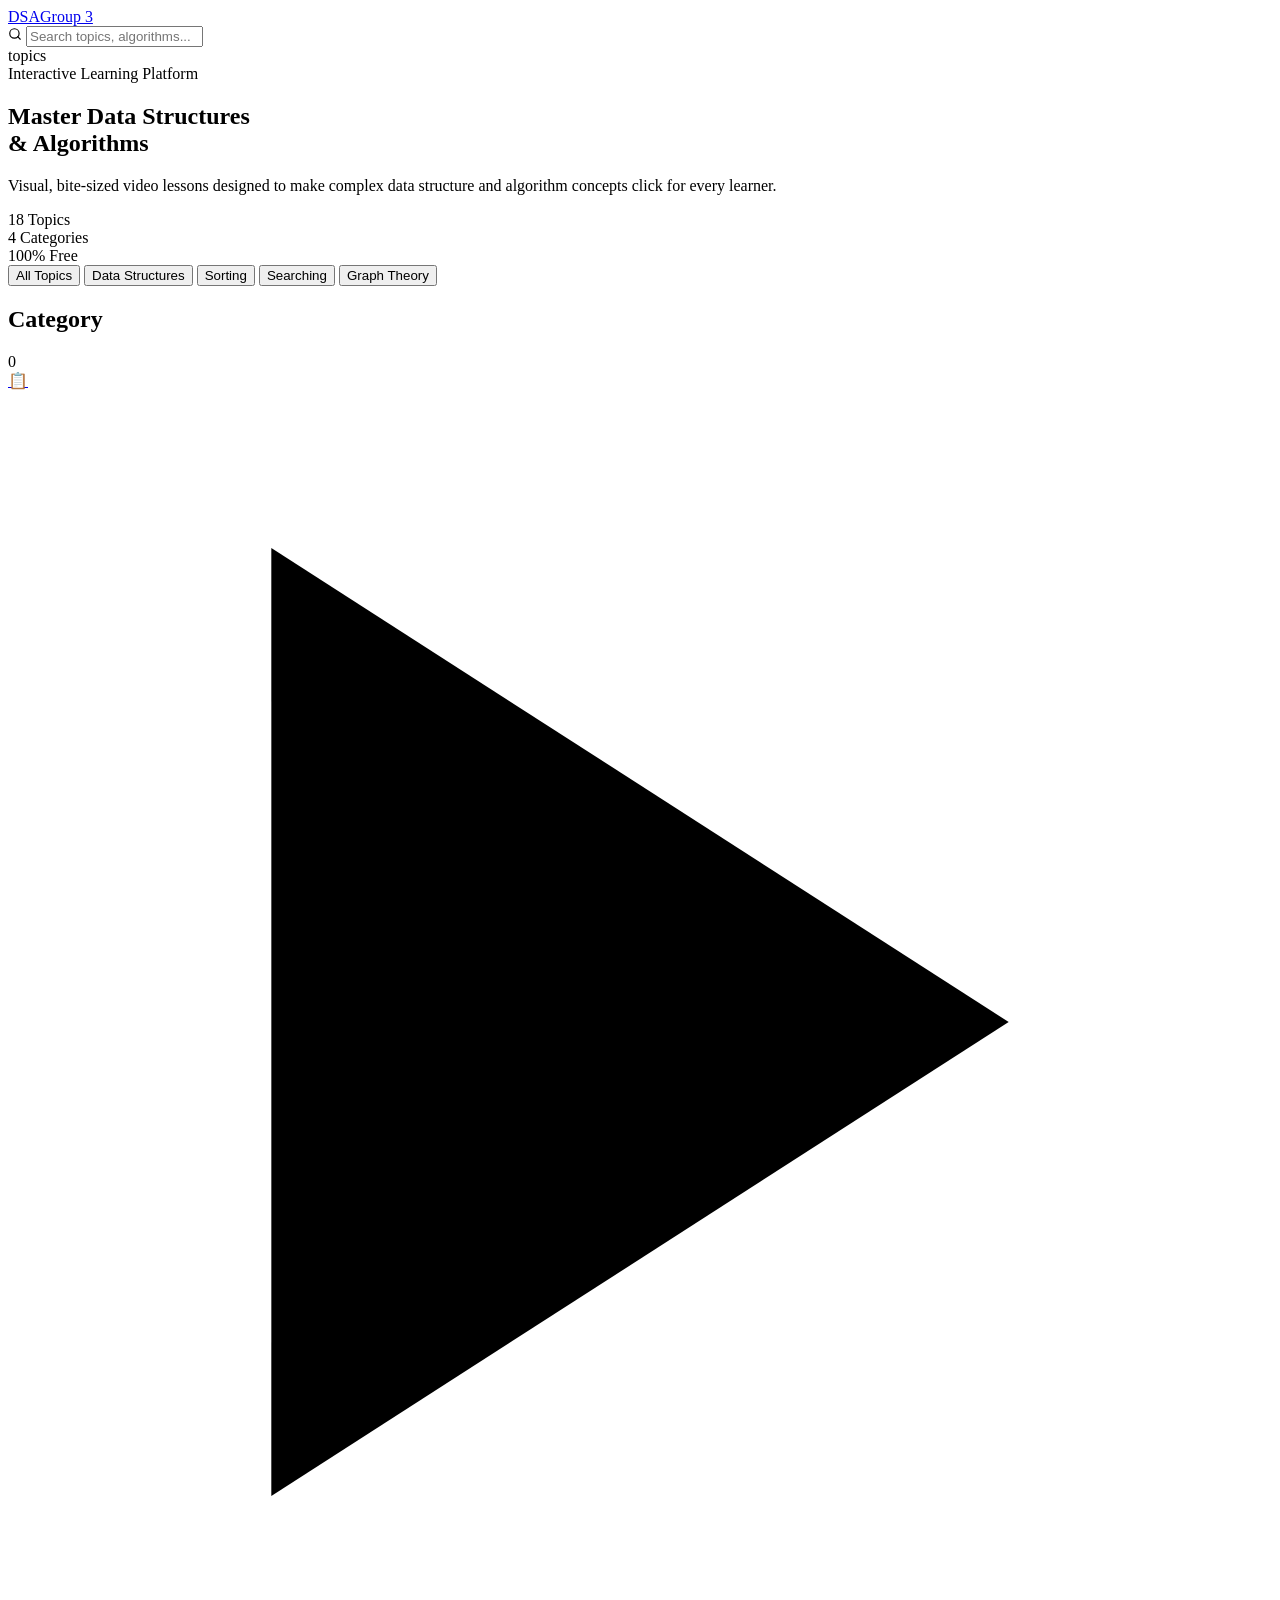
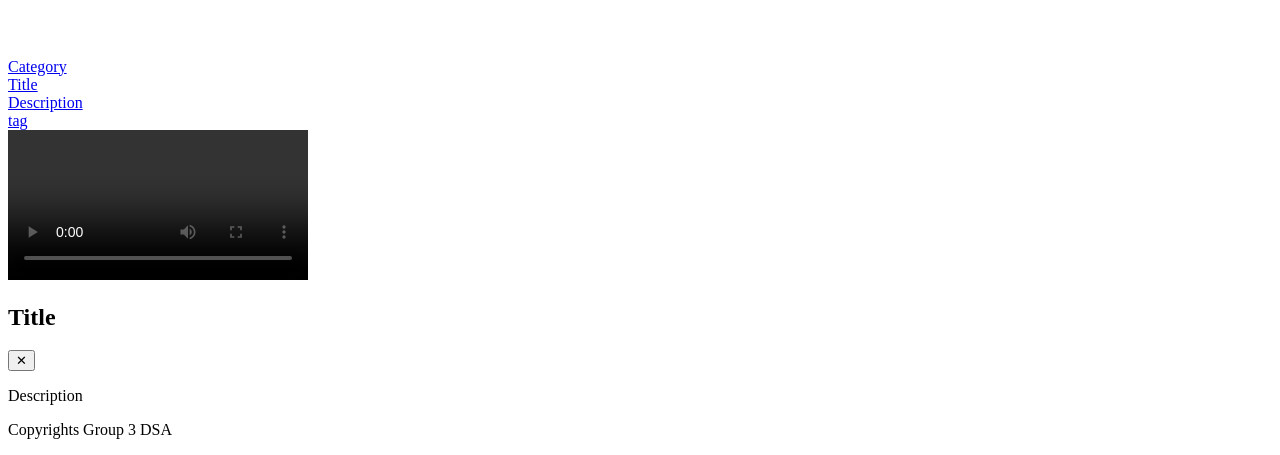
==== src/main/resources/templates/index.html @ 09be3298 "first" ====
<!DOCTYPE html>
<html lang="en" xmlns:th="http://www.thymeleaf.org">
<head>
    <meta charset="UTF-8"/>
    <meta name="viewport" content="width=device-width, initial-scale=1.0"/>
    <title>Group 3 DSA</title>
    <link rel="stylesheet" th:href="@{/css/style.css}"/>
    <link rel="preconnect" href="https://fonts.googleapis.com"/>
    <link rel="preconnect" href="https://fonts.gstatic.com" crossorigin="anonymous"/>
</head>
<body>

<!-- NAV -->
<nav>
    <a href="/" class="nav-logo">
        DSA<span class="dot"></span>Group 3
    </a>
    <div class="nav-search">
        <svg class="search-icon" xmlns="http://www.w3.org/2000/svg" width="14" height="14" viewBox="0 0 24 24" fill="none" stroke="currentColor" stroke-width="2" stroke-linecap="round" stroke-linejoin="round">
            <circle cx="11" cy="11" r="8"/><path d="m21 21-4.35-4.35"/>
        </svg>
        <input type="text" id="search-input" placeholder="Search topics, algorithms..."/>
    </div>
    <div class="nav-actions">
        <span class="nav-count"><span id="topic-count" th:text="${topics.size()}"></span> topics</span>
    </div>
</nav>

<!-- HERO -->
<main>
    <section class="hero">
        <div class="hero-eyebrow">Interactive Learning Platform</div>
        <h1>Master <span class="highlight">Data Structures</span><br/>& Algorithms</h1>
        <p>Visual, bite-sized video lessons designed to make complex data structure and algorithm concepts click for every learner.</p>
        <div class="hero-stats">
            <div class="stat">
                <span class="stat-value" th:text="${topics.size()}">18</span>
                <span class="stat-label">Topics</span>
            </div>
            <div class="stat">
                <span class="stat-value" th:text="${groupedTopics.size()}">4</span>
                <span class="stat-label">Categories</span>
            </div>
            <div class="stat">
                <span class="stat-value">100%</span>
                <span class="stat-label">Free</span>
            </div>
        </div>
    </section>

    <!-- FILTER BAR -->
    <div class="filter-bar">
        <button class="filter-btn active" data-filter="all">All Topics</button>
        <button class="filter-btn" data-filter="Data Structures">Data Structures</button>
        <button class="filter-btn" data-filter="Sorting">Sorting</button>
        <button class="filter-btn" data-filter="Searching">Searching</button>
        <button class="filter-btn" data-filter="Graph Theory">Graph Theory</button>
    </div>

    <!-- SECTIONS BY CATEGORY -->
    <div th:each="entry : ${groupedTopics}" class="category-section">
        <div class="section-header">
            <h2 class="section-title" th:text="${entry.key}">Category</h2>
            <div class="section-line"></div>
            <span class="section-count" th:text="${entry.value.size()}">0</span>
        </div>

        <div class="topics-grid">
            <a th:each="topic, iterStat : ${entry.value}"
               href="#"
               class="topic-card"
               th:data-title="${topic.title}"
               th:data-category="${topic.category}"
               th:data-desc="${topic.description}"
               th:data-video="${topic.videoFile}"
               th:data-tags="${#strings.arrayJoin(topic.tags, ',')}"
               th:style="'animation-delay:' + ${iterStat.index * 60} + 'ms'">

                <!-- Thumbnail -->
                <div class="card-thumb">
                    <div class="card-thumb-bg"
                         th:classappend="${topic.category == 'Sorting'} ? 'cat-sorting' : (${topic.category == 'Searching'} ? 'cat-searching' : (${topic.category == 'Graph Theory'} ? 'cat-graph' : 'cat-data'))"
                         th:style="'background: linear-gradient(135deg, ' + ${topic.thumbnailColor} + ', ' + ${topic.thumbnailColor} + 'dd)'">
                        <span th:text="${topic.icon}">📋</span>
                    </div>
                    <div class="card-thumb-overlay"></div>
                    <div class="play-btn">
                        <div class="play-icon">
                            <svg viewBox="0 0 24 24"><polygon points="5 3 19 12 5 21 5 3"/></svg>
                        </div>
                    </div>
                    <span class="card-category-badge" th:text="${topic.category}">Category</span>
                </div>

                <!-- Body -->
                <div class="card-body">
                    <div class="card-title" th:text="${topic.title}">Title</div>
                    <div class="card-desc" th:text="${topic.description}">Description</div>
                    <div class="card-tags">
                        <span class="tag" th:each="tag : ${topic.tags}" th:text="${tag}">tag</span>
                    </div>
                </div>
            </a>
        </div>
    </div>
</main>

<!-- VIDEO MODAL -->
<div class="modal-overlay" id="modal-overlay">
    <div class="modal">
        <video class="modal-video" id="modal-video" controls></video>
        <div class="modal-body">
            <div class="modal-header">
                <h2 class="modal-title" id="modal-title">Title</h2>
                <button class="modal-close" id="modal-close">✕</button>
            </div>
            <p class="modal-desc" id="modal-desc">Description</p>
            <div class="modal-tags" id="modal-tags"></div>
        </div>
    </div>
</div>

<footer>
    <p>Copyrights Group 3 DSA</p>
</footer>

<script th:src="@{/js/main.js}"></script>
</body>
</html>
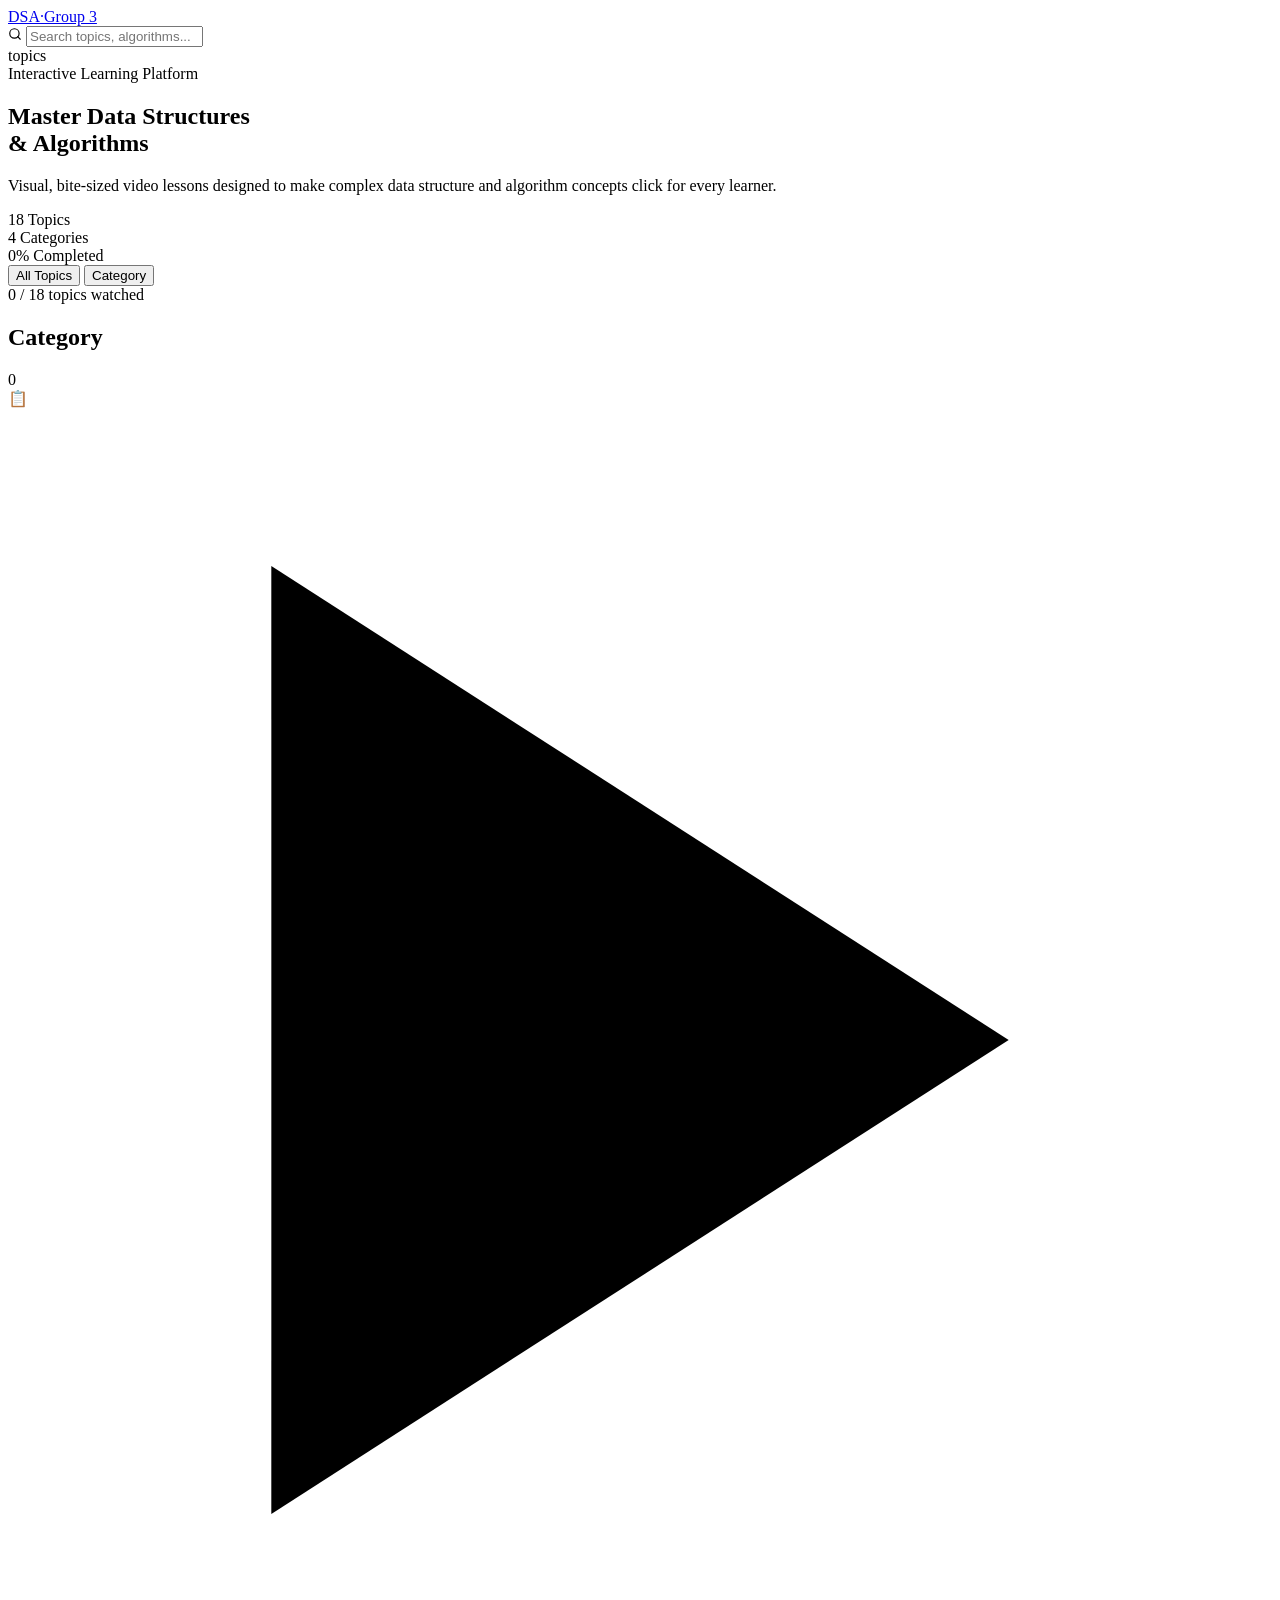
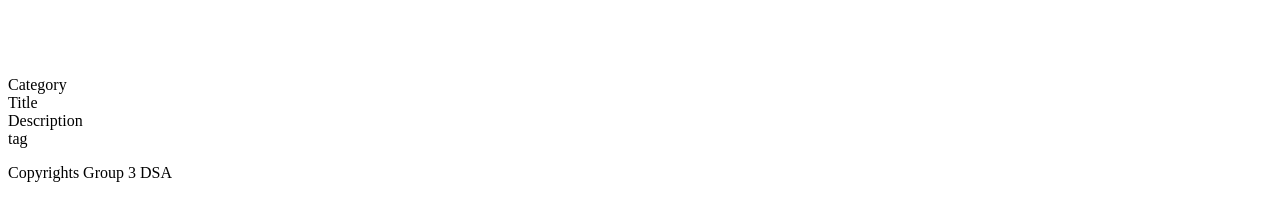
==== commit 97b01316: "initial commit" ====
--- a/src/main/resources/templates/index.html
+++ b/src/main/resources/templates/index.html
@@ -7,13 +7,14 @@
     <link rel="stylesheet" th:href="@{/css/style.css}"/>
     <link rel="preconnect" href="https://fonts.googleapis.com"/>
     <link rel="preconnect" href="https://fonts.gstatic.com" crossorigin="anonymous"/>
+    <link href="https://fonts.googleapis.com/css2?family=Space+Mono:wght@400;700&family=Syne:wght@400;600;700;800&family=DM+Sans:wght@300;400;500&display=swap" rel="stylesheet"/>
 </head>
 <body>
 
 <!-- NAV -->
 <nav>
     <a href="/" class="nav-logo">
-        DSA<span class="dot"></span>Group 3
+        DSA<span class="dot">·</span>Group 3
     </a>
     <div class="nav-search">
         <svg class="search-icon" xmlns="http://www.w3.org/2000/svg" width="14" height="14" viewBox="0 0 24 24" fill="none" stroke="currentColor" stroke-width="2" stroke-linecap="round" stroke-linejoin="round">
@@ -26,8 +27,8 @@
     </div>
 </nav>
 
-<!-- HERO -->
 <main>
+    <!-- HERO -->
     <section class="hero">
         <div class="hero-eyebrow">Interactive Learning Platform</div>
         <h1>Master <span class="highlight">Data Structures</span><br/>& Algorithms</h1>
@@ -42,23 +43,40 @@
                 <span class="stat-label">Categories</span>
             </div>
             <div class="stat">
-                <span class="stat-value">100%</span>
-                <span class="stat-label">Free</span>
+                <span class="stat-value" id="progress-stat">0%</span>
+                <span class="stat-label">Completed</span>
             </div>
         </div>
     </section>
 
+    <!-- RECENTLY VIEWED (populated by JS) -->
+    <div id="recently-viewed-section" class="recently-viewed-section" style="display:none;">
+        <div class="section-header">
+            <h2 class="section-title">
+                <span class="section-icon">🕐</span> Recently Viewed
+            </h2>
+            <div class="section-line"></div>
+            <button class="clear-recent-btn" id="clear-recent">Clear</button>
+        </div>
+        <div class="recent-scroll-track">
+            <div class="recent-cards-row" id="recent-cards-row"></div>
+        </div>
+    </div>
+
     <!-- FILTER BAR -->
     <div class="filter-bar">
         <button class="filter-btn active" data-filter="all">All Topics</button>
-        <button class="filter-btn" data-filter="Data Structures">Data Structures</button>
-        <button class="filter-btn" data-filter="Sorting">Sorting</button>
-        <button class="filter-btn" data-filter="Searching">Searching</button>
-        <button class="filter-btn" data-filter="Graph Theory">Graph Theory</button>
+        <button class="filter-btn" th:each="cat : ${categories}" th:data-filter="${cat}" th:text="${cat}">Category</button>
+    </div>
+
+    <!-- PROGRESS BAR -->
+    <div class="progress-track-bar">
+        <div class="progress-track-fill" id="progress-track-fill"></div>
+        <span class="progress-track-label" id="progress-track-label">0 / <span th:text="${topics.size()}">18</span> topics watched</span>
     </div>
 
     <!-- SECTIONS BY CATEGORY -->
-    <div th:each="entry : ${groupedTopics}" class="category-section">
+    <div th:each="entry : ${groupedTopics}" class="category-section" th:data-category="${entry.key}">
         <div class="section-header">
             <h2 class="section-title" th:text="${entry.key}">Category</h2>
             <div class="section-line"></div>
@@ -67,14 +85,23 @@
 
         <div class="topics-grid">
             <a th:each="topic, iterStat : ${entry.value}"
-               href="#"
+               th:href="@{/topic/{id}(id=${topic.id})}"
                class="topic-card"
+               th:data-id="${topic.id}"
                th:data-title="${topic.title}"
                th:data-category="${topic.category}"
                th:data-desc="${topic.description}"
                th:data-video="${topic.videoFile}"
                th:data-tags="${#strings.arrayJoin(topic.tags, ',')}"
+               th:data-icon="${topic.icon}"
+               th:data-color="${topic.thumbnailColor}"
                th:style="'animation-delay:' + ${iterStat.index * 60} + 'ms'">
+
+                <!-- Watched badge -->
+                <div class="watched-badge" style="display:none;">
+                    <svg width="10" height="10" viewBox="0 0 24 24" fill="none" stroke="currentColor" stroke-width="3"><polyline points="20 6 9 17 4 12"/></svg>
+                    Watched
+                </div>
 
                 <!-- Thumbnail -->
                 <div class="card-thumb">
@@ -105,25 +132,11 @@
     </div>
 </main>
 
-<!-- VIDEO MODAL -->
-<div class="modal-overlay" id="modal-overlay">
-    <div class="modal">
-        <video class="modal-video" id="modal-video" controls></video>
-        <div class="modal-body">
-            <div class="modal-header">
-                <h2 class="modal-title" id="modal-title">Title</h2>
-                <button class="modal-close" id="modal-close">✕</button>
-            </div>
-            <p class="modal-desc" id="modal-desc">Description</p>
-            <div class="modal-tags" id="modal-tags"></div>
-        </div>
-    </div>
-</div>
-
 <footer>
     <p>Copyrights Group 3 DSA</p>
 </footer>
 
+<script th:src="@{/js/progress.js}"></script>
 <script th:src="@{/js/main.js}"></script>
 </body>
-</html>
+</html>
